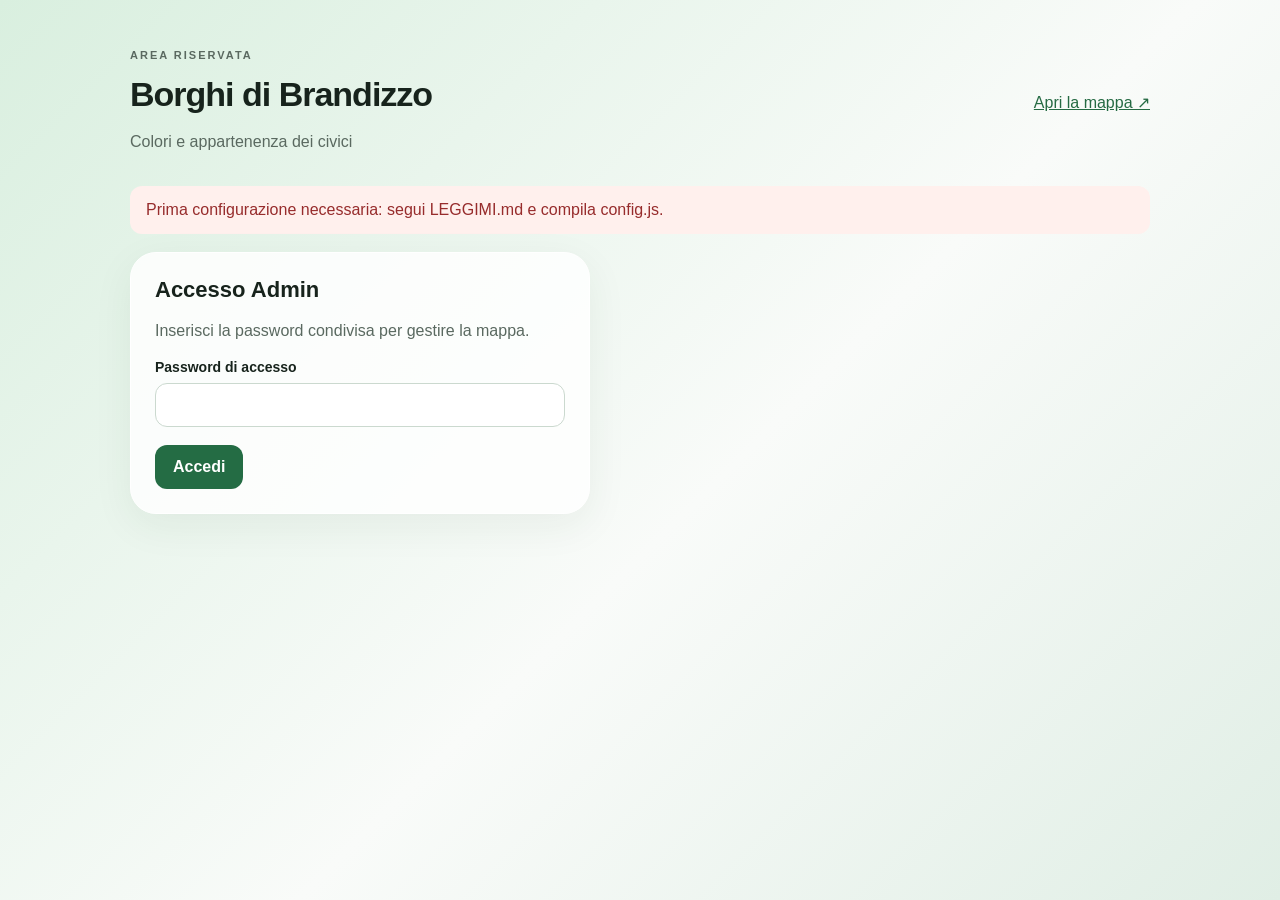
==== admin.html @ 3b805444 "Add files via upload" ====
<!doctype html>
<html lang="it"><head><meta charset="utf-8"><meta name="viewport" content="width=device-width,initial-scale=1"><meta name="robots" content="noindex,nofollow"><meta name="referrer" content="no-referrer"><title>Admin · Borghi di Brandizzo</title><link rel="stylesheet" href="admin.css"><script defer src="config.js"></script><script defer src="store.js"></script><script defer src="admin.js"></script></head>
<body><main><header><div><p class="eyebrow">AREA RISERVATA</p><h1>Borghi di Brandizzo</h1><p>Colori e appartenenza dei civici</p></div><a href="index.html" target="_blank" rel="noopener">Apri la mappa ↗</a></header>
<p id="status" role="status" aria-live="polite">Accedi per modificare la mappa.</p>
<form id="login" class="glass"><h2>Accesso Admin</h2><p>Inserisci la password condivisa per gestire la mappa.</p><label>Password di accesso<input id="password" type="password" autocomplete="current-password" required></label><button type="submit">Accedi</button></form>
<section id="editor" hidden><div class="bar glass"><span id="revision"></span><button id="reload" class="secondary">Ricarica</button><button id="logout" class="secondary">Esci</button></div>
<section class="glass"><h2>Colori dei borghi</h2><p>Il colore principale distingue il borgo sulla mappa. Il secondo completa il gradiente delle schede. Gli stemmi rimangono quelli originali.</p><div id="colors" class="colors"></div></section>
<section class="glass"><h2>Assegna un civico</h2><label>Cerca via o numero civico<input id="search" type="search" placeholder="Es. Via Torino 12" autocomplete="off"></label><p id="count"></p><div id="results"></div><button id="more" class="secondary" hidden>Mostra altri</button></section>
<section class="glass"><h2>Modifiche da pubblicare</h2><p id="pending">Nessuna modifica.</p><ul id="changes"></ul><button id="save" disabled>Salva e pubblica</button><button id="discard" class="secondary" disabled>Annulla modifiche</button><p>Il salvataggio aggiorna la mappa per tutti alla successiva apertura o ricarica.</p></section></section>
</main></body></html>
---- admin.css ----
:root{font-family:-apple-system,BlinkMacSystemFont,"Segoe UI",sans-serif;color:#17231c;background:#edf4ef;font-synthesis:none}*{box-sizing:border-box}body{margin:0;background:linear-gradient(135deg,#d9efdf,#f9fbf9 55%,#e0eee5);min-height:100vh}main{max-width:1060px;margin:auto;padding:36px 20px 80px}header,.bar{display:flex;align-items:center;justify-content:space-between;gap:16px;flex-wrap:wrap}h1{font-size:34px;letter-spacing:-1px;margin:4px 0}h2{font-size:22px;margin:0 0 14px}p{color:#5a6960;line-height:1.5}.eyebrow{font-size:11px;letter-spacing:2px;font-weight:750}a{color:#256a43}.glass{background:rgba(255,255,255,.84);border:1px solid #fff;border-radius:26px;box-shadow:0 12px 40px #243d2410;padding:24px;margin:18px 0}#login{max-width:460px}label{display:block;font-size:14px;font-weight:600}input,select,button{font:inherit}input:not([type=color]),select{width:100%;background:#fff;border:1px solid #cbd9cf;border-radius:12px;padding:12px;margin:8px 0 18px;font-size:16px;color:inherit}button{border:0;border-radius:12px;padding:12px 18px;background:#246c44;color:#fff;cursor:pointer;font-weight:650;min-height:44px}button:disabled{opacity:.45;cursor:default}.secondary{background:#eaf0ec;color:#294635}button+button{margin-left:8px}input:focus-visible,select:focus-visible,button:focus-visible,a:focus-visible{outline:3px solid #72ad87;outline-offset:3px}.colors{display:grid;grid-template-columns:repeat(3,1fr);gap:14px}.color-card{padding:18px;border:1px solid #dbe5dd;border-radius:18px}.color-card h3{font-size:15px;margin:0 0 16px}.swatches{display:flex;gap:20px}input[type=color]{display:block;width:64px;height:40px;padding:3px;border:1px solid #aebfb3;border-radius:9px;margin-top:8px;background:white}#results{max-height:460px;overflow:auto;padding-right:8px;margin-bottom:16px;overscroll-behavior:contain}.result{display:grid;grid-template-columns:1fr 240px;align-items:center;gap:16px;border-top:1px solid #e4ebe6;padding:12px 0}.result select{margin:0}.result small{display:block;color:#64766b;margin-top:6px}#status{padding:12px 16px;border-radius:12px;background:#ffffffa0;min-height:48px}#status.error{color:#972c2c;background:#fff0ed}#status.success{color:#236b43;background:#e1f3e6}#changes{max-height:240px;overflow:auto;padding-left:24px;line-height:1.8}[hidden]{display:none!important}@media(max-width:700px){main{padding:20px 12px 40px}.glass{padding:18px;border-radius:22px}h1{font-size:28px}.colors{grid-template-columns:1fr 1fr}.result{grid-template-columns:1fr}.bar{gap:10px}}@media(max-width:420px){.colors{grid-template-columns:1fr}}
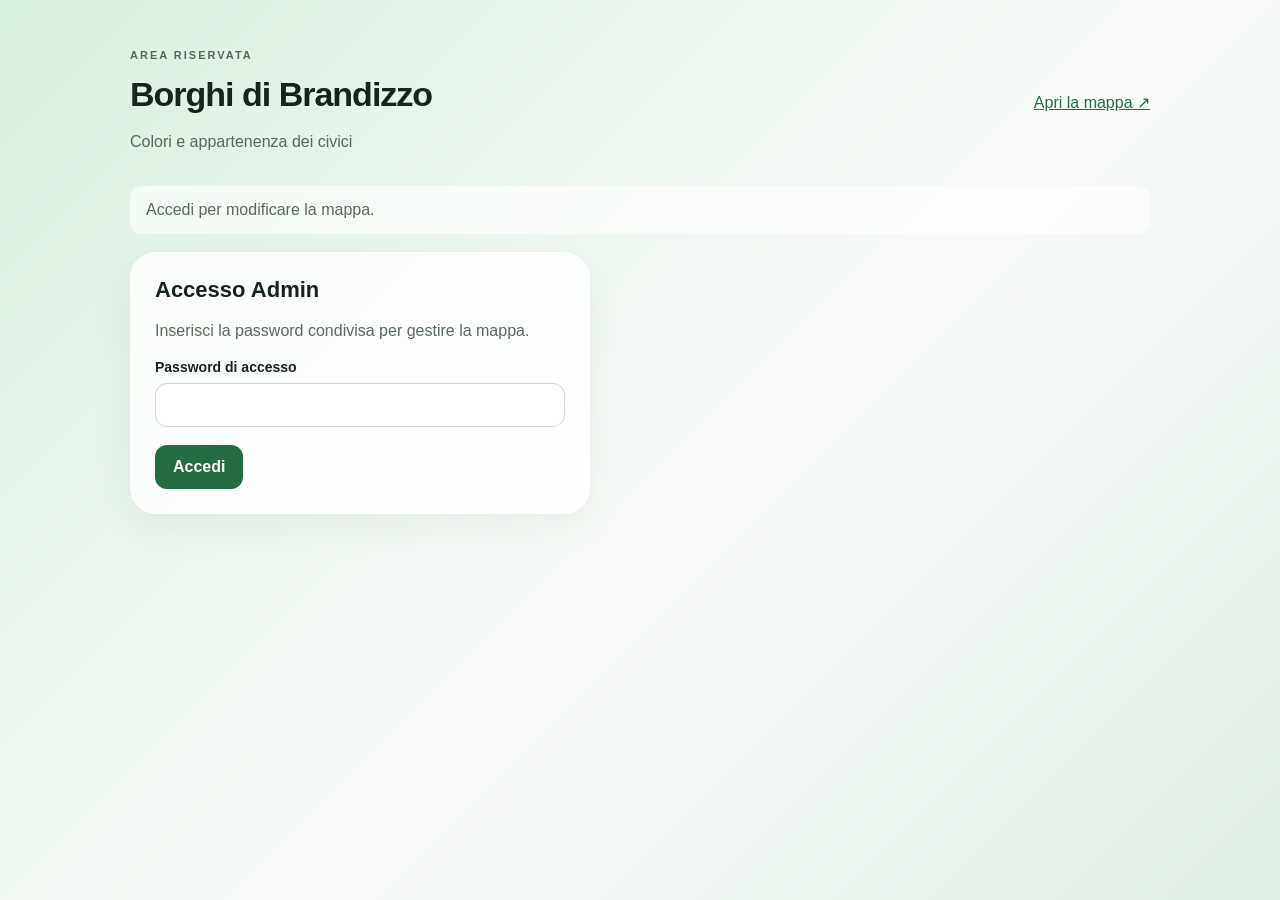
==== commit 6b29f2d9: "Add files via upload" ====
--- a/admin.html
+++ b/admin.html
@@ -1,10 +1,10 @@
 <!doctype html>
-<html lang="it"><head><meta charset="utf-8"><meta name="viewport" content="width=device-width,initial-scale=1"><meta name="robots" content="noindex,nofollow"><meta name="referrer" content="no-referrer"><title>Admin · Borghi di Brandizzo</title><link rel="stylesheet" href="admin.css"><script defer src="config.js"></script><script defer src="store.js"></script><script defer src="admin.js"></script></head>
+<html lang="it"><head><meta charset="utf-8"><meta name="viewport" content="width=device-width,initial-scale=1"><meta name="robots" content="noindex,nofollow"><meta name="referrer" content="no-referrer"><title>Admin · Borghi di Brandizzo</title><link rel="stylesheet" href="admin.css"><script defer src="config.js"></script><script defer src="store.js"></script><script defer src="admin.js?v=20260929-colori"></script></head>
 <body><main><header><div><p class="eyebrow">AREA RISERVATA</p><h1>Borghi di Brandizzo</h1><p>Colori e appartenenza dei civici</p></div><a href="index.html" target="_blank" rel="noopener">Apri la mappa ↗</a></header>
 <p id="status" role="status" aria-live="polite">Accedi per modificare la mappa.</p>
 <form id="login" class="glass"><h2>Accesso Admin</h2><p>Inserisci la password condivisa per gestire la mappa.</p><label>Password di accesso<input id="password" type="password" autocomplete="current-password" required></label><button type="submit">Accedi</button></form>
 <section id="editor" hidden><div class="bar glass"><span id="revision"></span><button id="reload" class="secondary">Ricarica</button><button id="logout" class="secondary">Esci</button></div>
-<section class="glass"><h2>Colori dei borghi</h2><p>Il colore principale distingue il borgo sulla mappa. Il secondo completa il gradiente delle schede. Gli stemmi rimangono quelli originali.</p><div id="colors" class="colors"></div></section>
+<section class="glass"><h2>Colori dei borghi</h2><p>Il colore principale distingue il borgo sulla mappa. Il secondo completa il gradiente delle schede. Gli stemmi rimangono quelli originali.</p><button id="illustratedPalette" type="button" class="secondary">Usa i colori della mappa illustrata</button><p>Applica agli otto borghi le tonalità delle aree della mappa illustrata. Controlla il riepilogo e premi Salva e pubblica per confermare.</p><div id="colors" class="colors"></div></section>
 <section class="glass"><h2>Assegna un civico</h2><label>Cerca via o numero civico<input id="search" type="search" placeholder="Es. Via Torino 12" autocomplete="off"></label><p id="count"></p><div id="results"></div><button id="more" class="secondary" hidden>Mostra altri</button></section>
 <section class="glass"><h2>Modifiche da pubblicare</h2><p id="pending">Nessuna modifica.</p><ul id="changes"></ul><button id="save" disabled>Salva e pubblica</button><button id="discard" class="secondary" disabled>Annulla modifiche</button><p>Il salvataggio aggiorna la mappa per tutti alla successiva apertura o ricarica.</p></section></section>
 </main></body></html>
